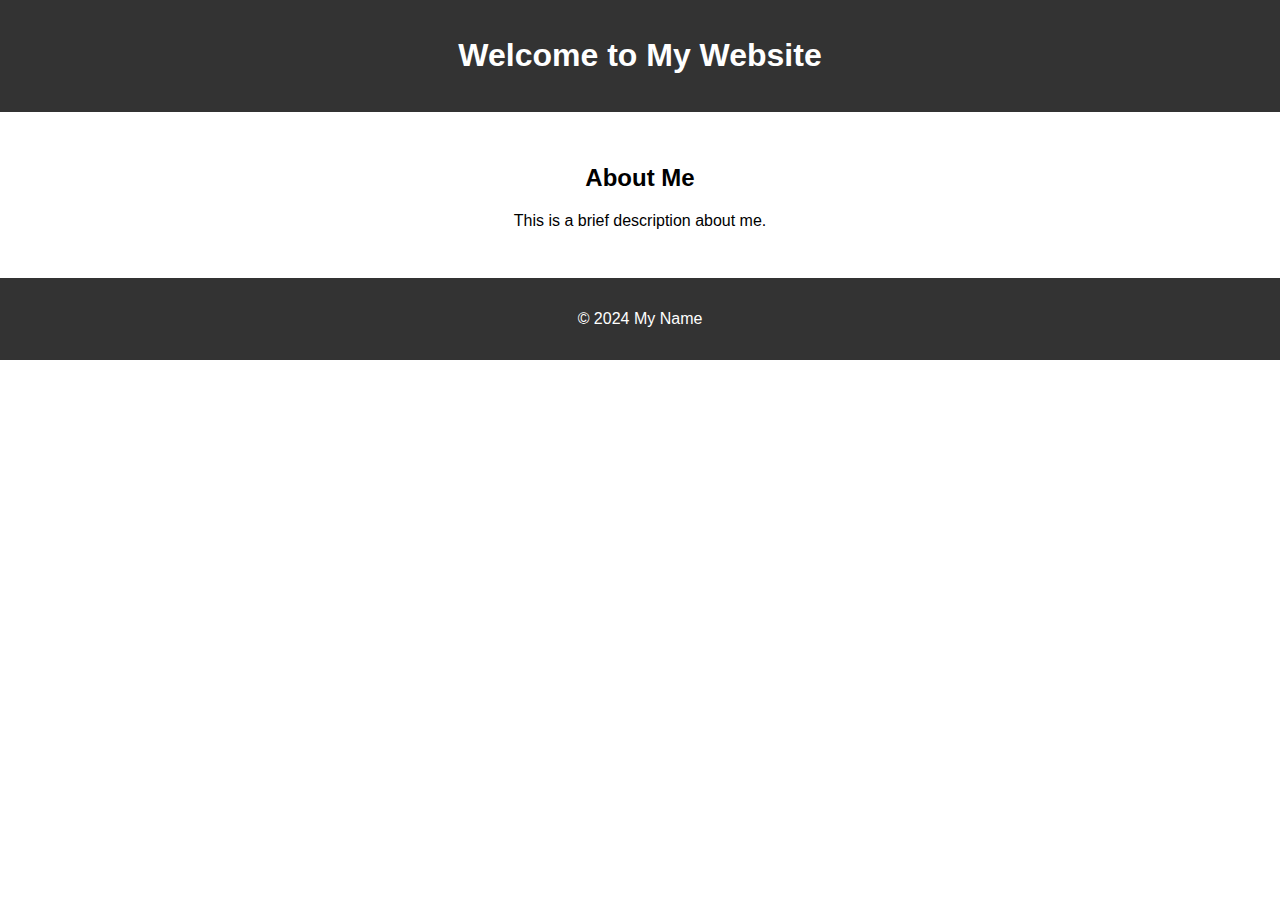
==== index.html @ 6da866fa "Initial commit" ====
<!DOCTYPE html>
<html lang="en">
<head>
    <meta charset="UTF-8">
    <meta name="viewport" content="width=device-width, initial-scale=1.0">
    <title>My Personal Website</title>
    <link rel="stylesheet" href="styles.css">
</head>
<body>
    <header>
        <h1>Welcome to My Website</h1>
    </header>
    <main>
        <section>
            <h2>About Me</h2>
            <p>This is a brief description about me.</p>
        </section>
    </main>
    <footer>
        <p>&copy; 2024 My Name</p>
    </footer>
    <script src="scripts.js"></script>
</body>
</html>
---- styles.css ----
body {
    font-family: Arial, sans-serif;
    margin: 0;
    padding: 0;
    text-align: center;
}
header, footer {
    background-color: #333;
    color: white;
    padding: 1em;
}
main {
    padding: 2em;
}
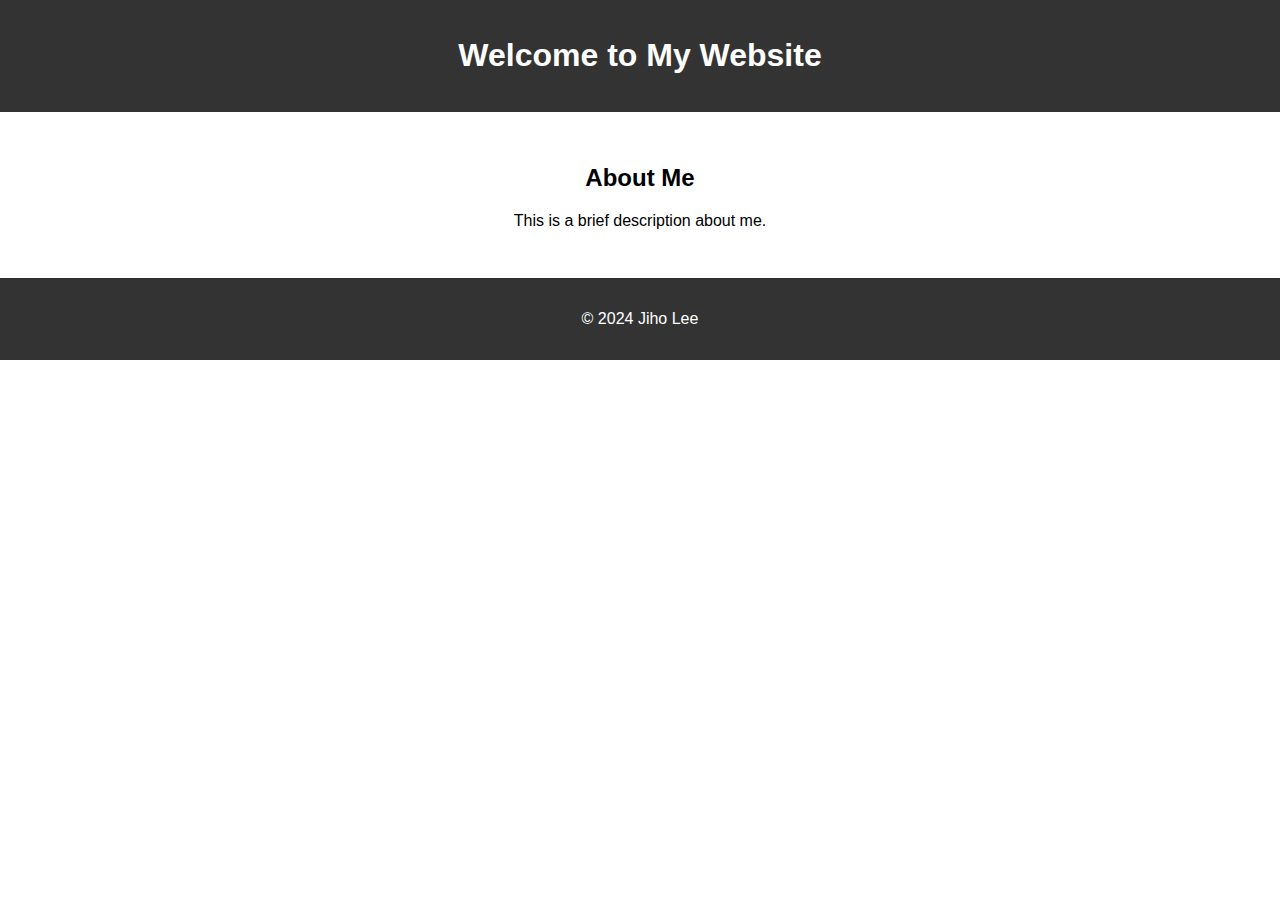
==== commit c41e235f: "update my name" ====
--- a/index.html
+++ b/index.html
@@ -17,7 +17,7 @@
         </section>
     </main>
     <footer>
-        <p>&copy; 2024 My Name</p>
+        <p>&copy; 2024 Jiho Lee</p>
     </footer>
     <script src="scripts.js"></script>
 </body>
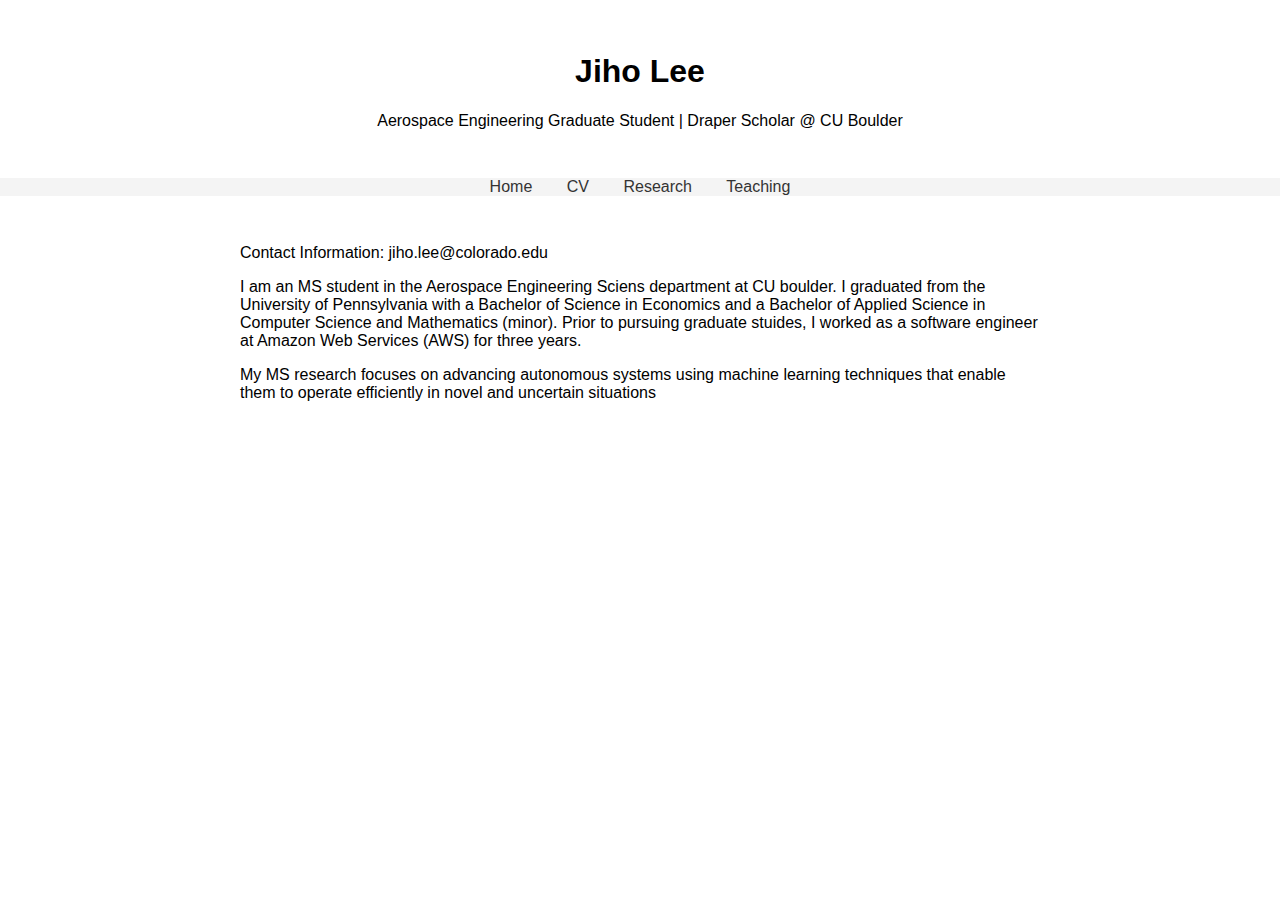
==== commit 731c2b50: "update main page" ====
--- a/index.html
+++ b/index.html
@@ -1,24 +1,38 @@
 <!DOCTYPE html>
 <html lang="en">
+
 <head>
     <meta charset="UTF-8">
     <meta name="viewport" content="width=device-width, initial-scale=1.0">
-    <title>My Personal Website</title>
+    <title>Jiho Lee</title>
     <link rel="stylesheet" href="styles.css">
 </head>
+
 <body>
     <header>
-        <h1>Welcome to My Website</h1>
+        <h1>Jiho Lee</h1>
+        <p>Aerospace Engineering Graduate Student | Draper Scholar @ CU Boulder</p>
     </header>
+    <nav>
+        <ul>
+            <li><a href="#home">Home</a></li>
+            <li><a href="#cv">CV</a></li>
+            <li><a href="#research">Research</a></li>
+            <li><a href="#teaching">Teaching</a></li>
+        </ul>
+    </nav>
     <main>
-        <section>
-            <h2>About Me</h2>
-            <p>This is a brief description about me.</p>
+        <section id="home">
+            <p>Contact Information: jiho.lee@colorado.edu</p>
+            <p>I am an MS student in the Aerospace Engineering Sciens department at CU boulder.
+                I graduated from the University of Pennsylvania with a Bachelor of Science in Economics and a Bachelor
+                of Applied Science in Computer Science and Mathematics (minor). Prior to pursuing graduate stuides, I
+                worked as a software engineer at Amazon Web Services (AWS) for three years.
+            </p>
+            <p>My MS research focuses on advancing autonomous systems using machine learning techniques that enable them
+                to operate efficiently in novel and uncertain situations</p>
         </section>
     </main>
-    <footer>
-        <p>&copy; 2024 Jiho Lee</p>
-    </footer>
-    <script src="scripts.js"></script>
 </body>
-</html>
+
+</html>--- a/styles.css
+++ b/styles.css
@@ -2,13 +2,37 @@
     font-family: Arial, sans-serif;
     margin: 0;
     padding: 0;
+}
+
+header {
     text-align: center;
+    padding: 2em 0;
 }
-header, footer {
-    background-color: #333;
-    color: white;
-    padding: 1em;
+
+nav ul {
+    list-style-type: none;
+    padding: 0;
+    text-align: center;
+    background-color: #f4f4f4;
+    margin: 0;
 }
+
+nav ul li {
+    display: inline;
+    margin: 0 15px;
+}
+
+nav ul li a {
+    text-decoration: none;
+    color: #333;
+}
+
 main {
     padding: 2em;
+    max-width: 800px;
+    margin: auto;
 }
+
+section p {
+    margin: 1em 0;
+}
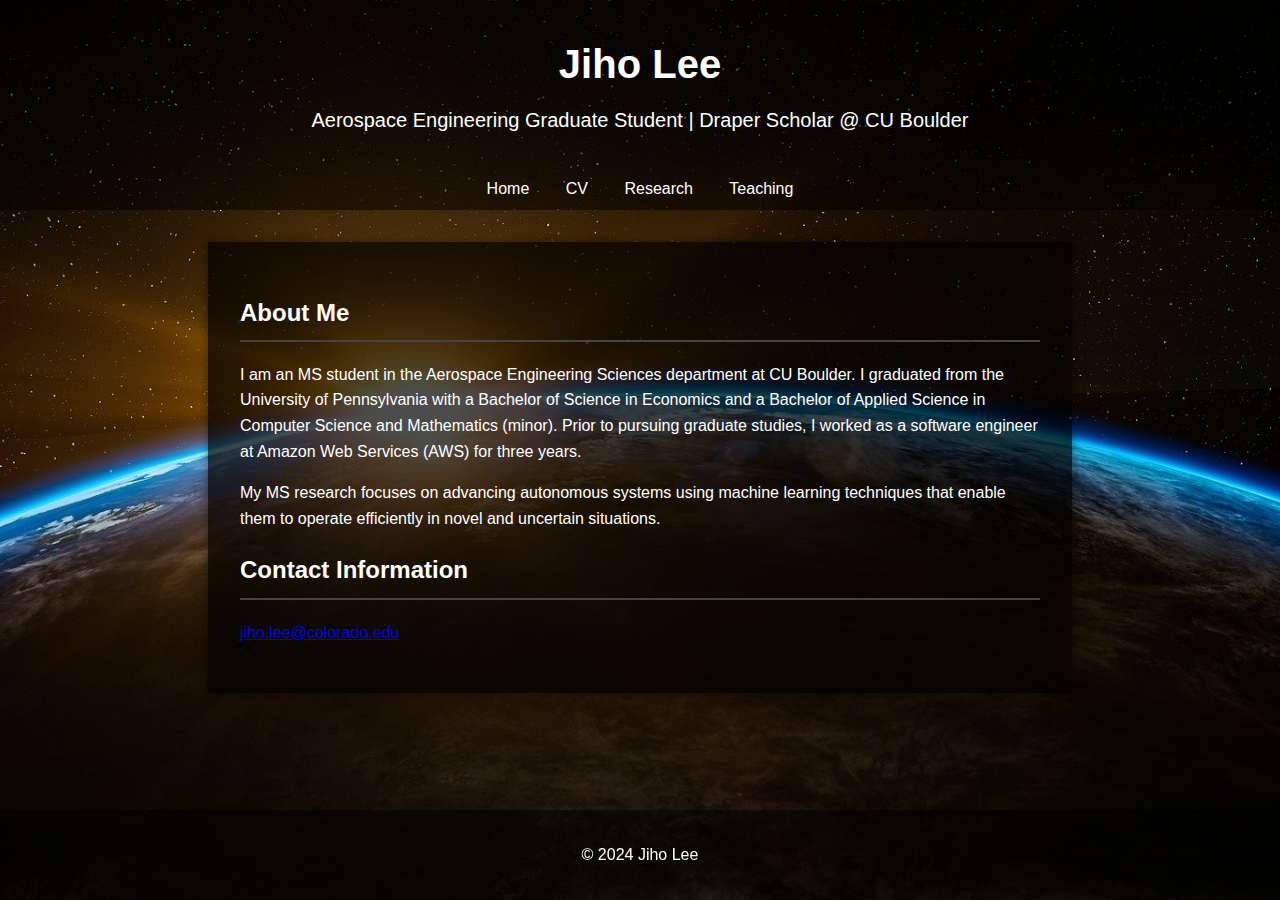
==== commit 90687f08: "update style w/ background" ====
--- a/index.html
+++ b/index.html
@@ -6,6 +6,10 @@
     <meta name="viewport" content="width=device-width, initial-scale=1.0">
     <title>Jiho Lee</title>
     <link rel="stylesheet" href="styles.css">
+    <!-- Link to Font Awesome for icons -->
+    <link rel="stylesheet" href="https://cdnjs.cloudflare.com/ajax/libs/font-awesome/6.0.0-beta3/css/all.min.css"
+        integrity="sha512-Fo3rlrZj/k7ujTnH2N2iV69HkQDyw5t1/OTLh/2LmqStY4HTam14a5jvYQ5f2pGzZka7H4P5EvH2l4QjD84mQ=="
+        crossorigin="anonymous" referrerpolicy="no-referrer" />
 </head>
 
 <body>
@@ -23,16 +27,22 @@
     </nav>
     <main>
         <section id="home">
-            <p>Contact Information: jiho.lee@colorado.edu</p>
-            <p>I am an MS student in the Aerospace Engineering Sciens department at CU boulder.
-                I graduated from the University of Pennsylvania with a Bachelor of Science in Economics and a Bachelor
-                of Applied Science in Computer Science and Mathematics (minor). Prior to pursuing graduate stuides, I
-                worked as a software engineer at Amazon Web Services (AWS) for three years.
+            <h2>About Me</h2>
+            <p>I am an MS student in the Aerospace Engineering Sciences department at CU Boulder. I graduated from the
+                University of Pennsylvania with a Bachelor of Science in Economics and a Bachelor of Applied Science in
+                Computer Science and Mathematics (minor). Prior to pursuing graduate studies, I worked as a software
+                engineer at Amazon Web Services (AWS) for three years.</p>
+            <p>My MS research focuses on advancing autonomous systems using machine learning techniques that enable them
+                to operate efficiently in novel and uncertain situations.</p>
+            <h2>Contact Information</h2>
+            <p>
+                <a href="mailto:jiho.lee@colorado.edu">jiho.lee@colorado.edu</a>
             </p>
-            <p>My MS research focuses on advancing autonomous systems using machine learning techniques that enable them
-                to operate efficiently in novel and uncertain situations</p>
         </section>
     </main>
+    <footer>
+        <p>&copy; 2024 Jiho Lee</p>
+    </footer>
 </body>
 
 </html>--- a/styles.css
+++ b/styles.css
@@ -1,38 +1,112 @@
 body {
-    font-family: Arial, sans-serif;
+    font-family: 'Arial', sans-serif;
     margin: 0;
     padding: 0;
+    line-height: 1.6;
+    color: #fff; /* Changed to white to contrast with the dark background */
+    background: url('earth_background.jpg') no-repeat center center fixed;
+    background-size: cover;
 }
 
 header {
+    background: rgba(0, 0, 0, 0.5); /* Semi-transparent background to make text readable */
+    color: #fff;
+    padding: 2rem 0;
     text-align: center;
-    padding: 2em 0;
+}
+
+header h1 {
+    margin: 0;
+    font-size: 2.5rem;
+}
+
+header p {
+    margin: 0.5rem 0 0;
+    font-size: 1.25rem;
+}
+
+nav {
+    background: rgba(0, 0, 0, 0.5); /* Semi-transparent background */
+    color: #fff;
+    padding: 0.5rem 0;
 }
 
 nav ul {
-    list-style-type: none;
+    list-style: none;
     padding: 0;
     text-align: center;
-    background-color: #f4f4f4;
     margin: 0;
 }
 
 nav ul li {
     display: inline;
-    margin: 0 15px;
+    margin: 0 1rem;
 }
 
 nav ul li a {
     text-decoration: none;
-    color: #333;
+    color: #fff;
+    font-size: 1rem;
 }
 
 main {
-    padding: 2em;
+    padding: 2rem;
     max-width: 800px;
-    margin: auto;
+    margin: 2rem auto;
+    background: rgba(0, 0, 0, 0.7); /* Semi-transparent background */
+    box-shadow: 0 0 10px rgba(0, 0, 0, 0.5);
+    color: #fff;
 }
 
-section p {
-    margin: 1em 0;
+main h2 {
+    border-bottom: 2px solid #444;
+    padding-bottom: 0.5rem;
 }
+
+main p {
+    margin: 1rem 0;
+}
+
+footer {
+    background: rgba(0, 0, 0, 0.5); /* Semi-transparent background */
+    color: #fff;
+    text-align: center;
+    padding: 1rem 0;
+    position: fixed;
+    width: 100%;
+    bottom: 0;
+}
+
+#contact a {
+    color: #007bb5; /* LinkedIn blue */
+    text-decoration: none;
+    margin: 0 0.5rem;
+}
+
+#contact a:hover {
+    text-decoration: underline;
+}
+
+#contact i {
+    margin-left: 0.5rem;
+    color: #007bb5; /* LinkedIn blue for icons */
+}
+
+#contact i:hover {
+    color: #005983; /* Darker blue on hover */
+}
+
+@media (max-width: 600px) {
+    header h1 {
+        font-size: 2rem;
+    }
+
+    header p {
+        font-size: 1rem;
+    }
+
+    nav ul li {
+        display: block;
+        margin: 0.5rem 0;
+    }
+}
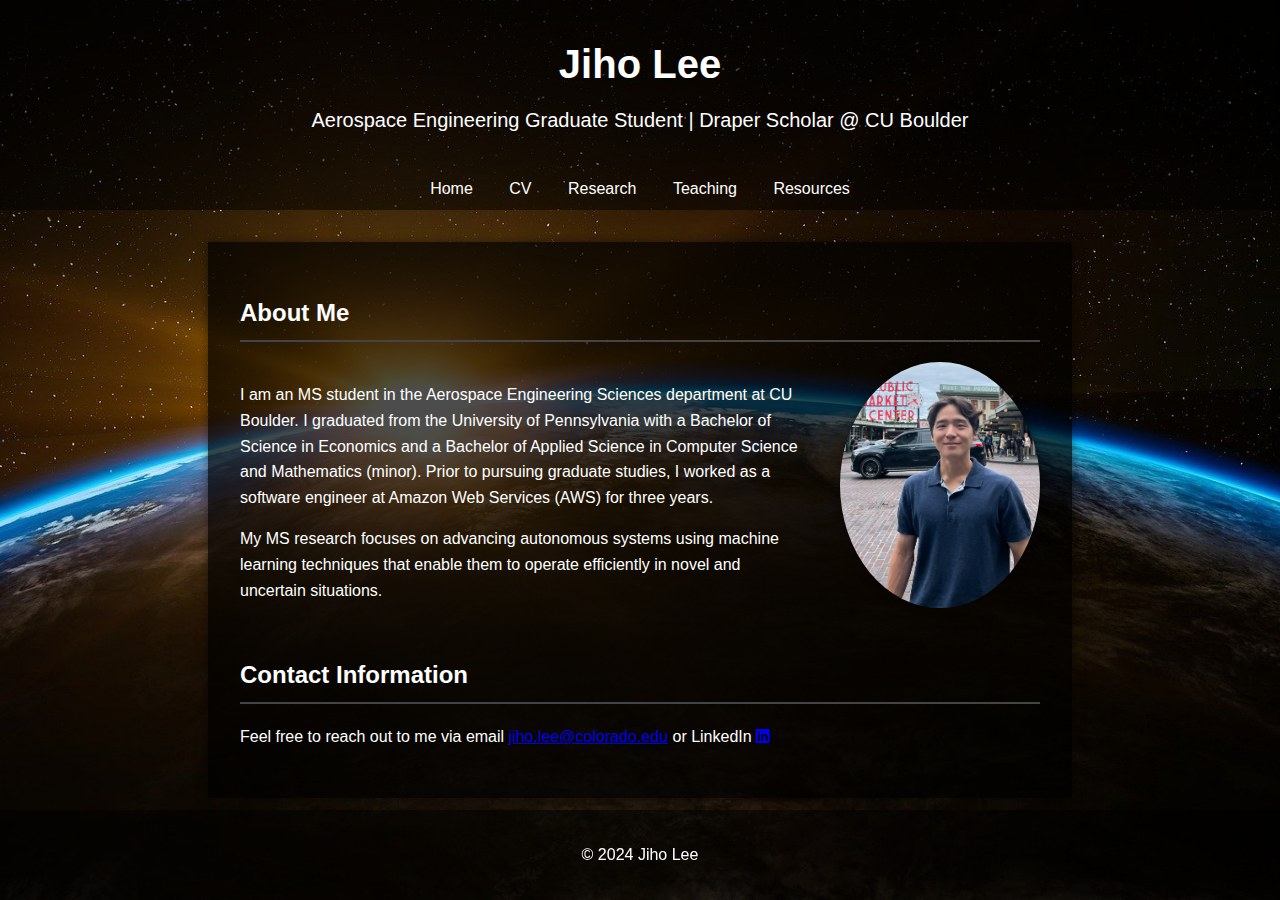
==== commit 366f7c88: "updated version" ====
--- a/index.html
+++ b/index.html
@@ -10,6 +10,7 @@
     <link rel="stylesheet" href="https://cdnjs.cloudflare.com/ajax/libs/font-awesome/6.0.0-beta3/css/all.min.css"
         integrity="sha512-Fo3rlrZj/k7ujTnH2N2iV69HkQDyw5t1/OTLh/2LmqStY4HTam14a5jvYQ5f2pGzZka7H4P5EvH2l4QjD84mQ=="
         crossorigin="anonymous" referrerpolicy="no-referrer" />
+    <link rel="stylesheet" href="https://cdnjs.cloudflare.com/ajax/libs/font-awesome/6.5.2/css/all.min.css">
 </head>
 
 <body>
@@ -19,24 +20,36 @@
     </header>
     <nav>
         <ul>
-            <li><a href="#home">Home</a></li>
-            <li><a href="#cv">CV</a></li>
+            <li><a href="index.html">Home</a></li>
+            <li><a href="cv.html">CV</a></li>
             <li><a href="#research">Research</a></li>
-            <li><a href="#teaching">Teaching</a></li>
+            <li><a href="teaching.html">Teaching</a></li>
+            <li><a href="resources.html">Resources</a></li>
         </ul>
     </nav>
     <main>
         <section id="home">
             <h2>About Me</h2>
-            <p>I am an MS student in the Aerospace Engineering Sciences department at CU Boulder. I graduated from the
-                University of Pennsylvania with a Bachelor of Science in Economics and a Bachelor of Applied Science in
-                Computer Science and Mathematics (minor). Prior to pursuing graduate studies, I worked as a software
-                engineer at Amazon Web Services (AWS) for three years.</p>
-            <p>My MS research focuses on advancing autonomous systems using machine learning techniques that enable them
-                to operate efficiently in novel and uncertain situations.</p>
+            <div class="about-me">
+                <div class="about-me-info">
+                    <p>I am an MS student in the Aerospace Engineering Sciences department at CU Boulder. I graduated
+                        from the
+                        University of Pennsylvania with a Bachelor of Science in Economics and a Bachelor of Applied
+                        Science in
+                        Computer Science and Mathematics (minor). Prior to pursuing graduate studies, I worked as a
+                        software
+                        engineer at Amazon Web Services (AWS) for three years.</p>
+                    <p>My MS research focuses on advancing autonomous systems using machine learning techniques that
+                        enable them
+                        to operate efficiently in novel and uncertain situations.</p>
+                </div>
+                <img src="images/profile.jpg" alt="Jiho Lee" class="profile-photo">
+            </div>
             <h2>Contact Information</h2>
-            <p>
-                <a href="mailto:jiho.lee@colorado.edu">jiho.lee@colorado.edu</a>
+            <p> Feel free to reach out to me via email
+                <a href="mailto:jiho.lee@colorado.edu">jiho.lee@colorado.edu</a> or LinkedIn
+                <a href="https://www.linkedin.com/in/jiholee-aero/" target="_blank"><i
+                        class="fa-brands fa-linkedin"></i></a>
             </p>
         </section>
     </main>
--- a/styles.css
+++ b/styles.css
@@ -4,7 +4,7 @@
     padding: 0;
     line-height: 1.6;
     color: #fff; /* Changed to white to contrast with the dark background */
-    background: url('earth_background.jpg') no-repeat center center fixed;
+    background: url('images/earth.jpg') no-repeat center center fixed;
     background-size: cover;
 }
 
@@ -13,6 +13,7 @@
     color: #fff;
     padding: 2rem 0;
     text-align: center;
+    position: relative;
 }
 
 header h1 {
@@ -66,6 +67,50 @@
 main p {
     margin: 1rem 0;
 }
+.about-me {
+    display: flex;
+    flex-wrap: wrap;
+    align-items: center;
+    justify-content: space-between;
+    margin-bottom: 2rem;
+}
+
+.profile-photo {
+    max-width: 100%;
+    width: 200px;
+    height: auto;
+    border-radius: 50%;
+    margin-bottom: 1rem;
+    box-shadow: 0 0 10px rgba(0, 0, 0, 0.5);
+}
+
+.about-me-info {
+    flex: 1;
+    margin-right: 2rem;
+}
+
+.cv-item {
+    margin-bottom: 1.5rem;
+}
+
+.cv-item-content {
+    display: grid;
+    grid-template-columns: 1fr auto;
+    gap: 10px;
+}
+
+.cv-item strong {
+    font-size: 1.1rem;
+}
+.cv-item-date {
+    color: #ccc; /* Slightly lighter color for dates */
+    font-style: italic;
+    text-align: right;
+}
+
+span em {
+    font-style: italic;
+}
 
 footer {
     background: rgba(0, 0, 0, 0.5); /* Semi-transparent background */
@@ -77,26 +122,12 @@
     bottom: 0;
 }
 
-#contact a {
-    color: #007bb5; /* LinkedIn blue */
-    text-decoration: none;
-    margin: 0 0.5rem;
-}
+@media (max-width: 600px) {
+    nav ul li {
+        display: block;
+        margin: 0.5rem 0;
+    }
 
-#contact a:hover {
-    text-decoration: underline;
-}
-
-#contact i {
-    margin-left: 0.5rem;
-    color: #007bb5; /* LinkedIn blue for icons */
-}
-
-#contact i:hover {
-    color: #005983; /* Darker blue on hover */
-}
-
-@media (max-width: 600px) {
     header h1 {
         font-size: 2rem;
     }
@@ -105,8 +136,15 @@
         font-size: 1rem;
     }
 
-    nav ul li {
-        display: block;
-        margin: 0.5rem 0;
+    .cv-item-content {
+        grid-template-columns: 1fr;
+        text-align: left;
+    }
+
+    .cv-item-date {
+        text-align: left;
+        margin-top: 0.5rem;
     }
 }
+
+
